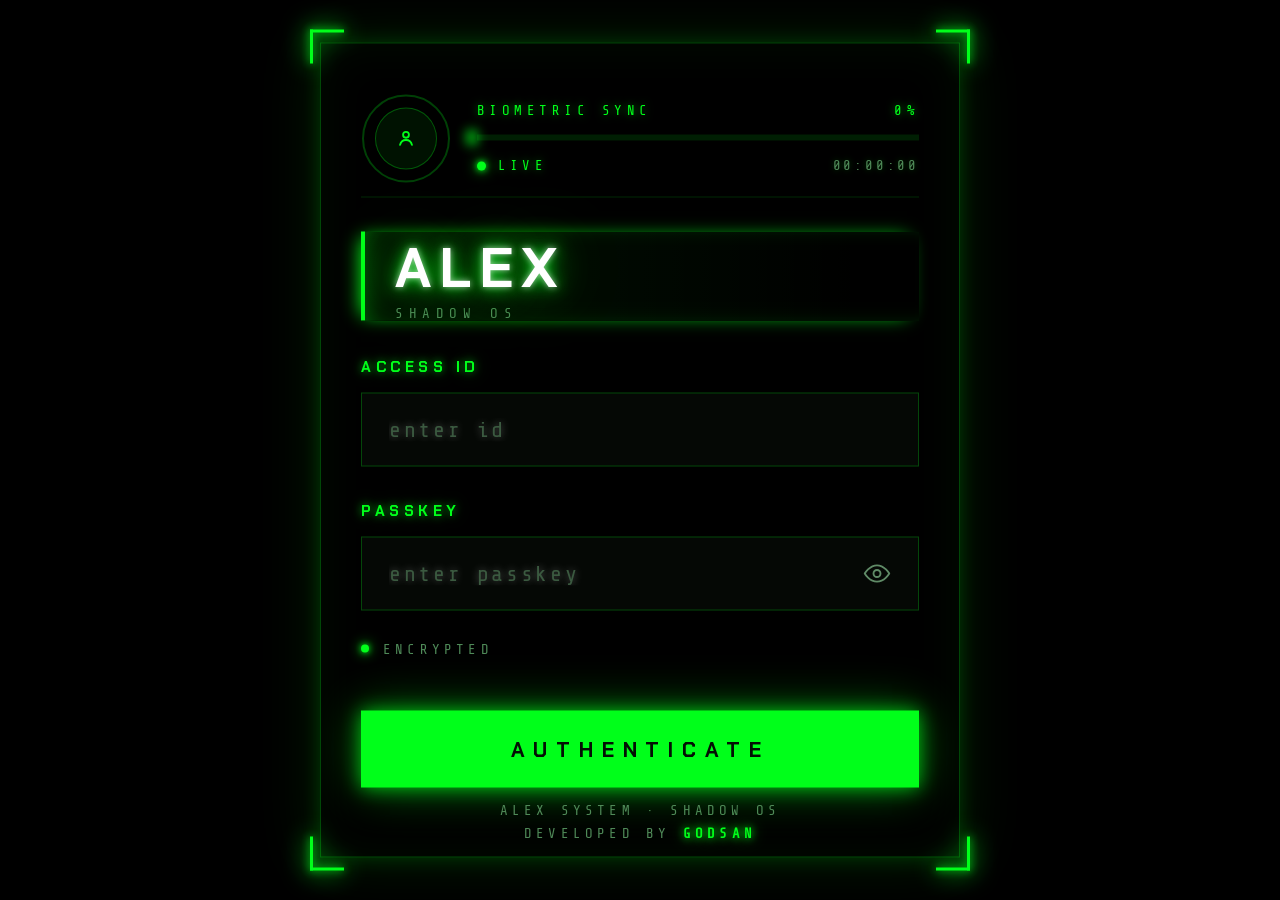
==== activity.html @ 17e76942 "Initial ALEX SHADOW OS upload" ====
<!DOCTYPE html>
<html lang="en" data-theme="dark">
<head>
<meta charset="UTF-8">
<meta name="viewport" content="width=device-width, initial-scale=1, viewport-fit=cover">
<title>Activity Log · ALEX SHADOW OS</title>
<script>try{if(!sessionStorage.getItem('alex_session'))location.replace('index.html')}catch(e){}</script>
<link rel="preconnect" href="https://fonts.googleapis.com">
<link rel="preconnect" href="https://fonts.gstatic.com" crossorigin>
<link href="https://fonts.googleapis.com/css2?family=Orbitron:wght@600;800&family=Poppins:wght@400;500;600;700&family=Share+Tech+Mono&display=swap" rel="stylesheet">
<link rel="stylesheet" href="core.css">
<link rel="stylesheet" href="activity.css">
</head>
<body data-page="activity" data-top="terminal" data-title="Activity Log">
<div class="app">
  <div id="sideSlot"></div>
  <div class="main">
    <div id="topSlot"></div>

    <main class="content apage">
      <div class="ahd">
        <div>
          <h1 class="atitle">ACTIVITY LOG</h1>
          <p class="asub" id="aCount">0 events recorded on this device</p>
        </div>
        <button class="ab" id="aClear">Clear log</button>
      </div>

      <section class="card abox">
        <div class="atools">
          <div class="achips" id="aChips" role="tablist" aria-label="Filter activity"></div>
          <label class="asearch"><span data-i="search"></span><input id="aq" type="search" placeholder="Search activity..." autocomplete="off"></label>
        </div>
        <div id="aList"></div>
        <div class="amore"><button class="ab" id="aMore" hidden>Show more</button></div>
      </section>
    </main>

    <div id="footSlot"></div>
  </div>
</div>

<script src="core.js"></script>
<script src="activity.js"></script>
</body>
</html>
---- core.css ----
:root{
  --g:#00ff1a; --g2:#2bff3f; --bg:#000;
  --panel:rgba(1,14,5,.82); --line:rgba(0,255,26,.5); --line-f:rgba(0,255,26,.18);
  --text:#fff; --muted:#a6c2ab; --row:rgba(255,255,255,.05); --red:#ff2a3d; --amber:#ffb020;
}
[data-theme=light]{
  --g:#00a815; --g2:#0bb91f; --bg:#e8f3ea; --panel:rgba(255,255,255,.88);
  --line:rgba(0,150,24,.55); --line-f:rgba(0,120,20,.2); --text:#0a1f0d; --muted:#42684a; --row:rgba(0,90,12,.07);
}
*{box-sizing:border-box;margin:0;padding:0}
html{background:var(--bg)}
body{min-height:100vh;color:var(--text);font-family:'Poppins','Segoe UI',sans-serif;font-size:14px;background:var(--bg);-webkit-tap-highlight-color:transparent}
#rain{position:fixed;inset:0;width:100%;height:100%;z-index:0;opacity:.55;pointer-events:none}
button{font:inherit;color:inherit;background:none;border:0;cursor:pointer}
a{color:inherit}
.i{width:1em;height:1em;display:block}
[data-i]{display:inline-grid;place-items:center}
[data-i] .i{width:100%;height:100%}
.spacer{flex:1}
.muted{color:var(--muted)} .ok{color:var(--g2)}
.dot{display:inline-block;width:8px;height:8px;border-radius:50%;background:var(--g);box-shadow:0 0 6px var(--g),0 0 14px var(--g);margin-right:7px;animation:blink 1.8s infinite}
@keyframes blink{50%{opacity:.4}}

.app{position:relative;z-index:1;display:grid;grid-template-columns:245px minmax(0,1fr);min-height:100vh}

/* ---------- sidebar ---------- */
.side{position:sticky;top:0;height:100vh;padding:20px 12px 14px;display:flex;flex-direction:column;gap:4px;
  background:rgba(0,0,0,.4);border-right:1px solid var(--line-f);overflow-y:auto}
[data-theme=light] .side{background:rgba(255,255,255,.5)}
.logo{position:relative;margin:0 4px 22px;padding:22px 10px 18px;text-align:center;border:1.5px solid #22e838;border-radius:30px;overflow:hidden;
  background:
   radial-gradient(130px 100px at 50% 34%,rgba(0,255,26,.26),transparent 72%),
   linear-gradient(rgba(0,255,26,.11) 1px,transparent 1px) 0 0/22px 22px,
   linear-gradient(90deg,rgba(0,255,26,.11) 1px,transparent 1px) 0 0/22px 22px,#020a03;
  box-shadow:0 0 12px rgba(0,255,26,.5),0 0 34px rgba(0,255,26,.2),inset 0 0 22px rgba(0,255,26,.2);animation:logoGlow 3.6s ease-in-out infinite}
@keyframes logoGlow{50%{box-shadow:0 0 18px rgba(0,255,26,.8),0 0 48px rgba(0,255,26,.32),inset 0 0 30px rgba(0,255,26,.3)}}
.logo-ico{position:relative;width:96px;height:104px;margin-bottom:6px;color:#25f23a;filter:drop-shadow(0 0 8px #00ff1a) drop-shadow(0 0 22px rgba(0,255,26,.8))}
.logo b{position:relative;display:block;font-family:Orbitron,'Michroma','Arial Black',sans-serif;font-weight:800;font-size:34px;line-height:1.1;letter-spacing:.12em;color:#fff;text-shadow:0 0 14px rgba(255,255,255,.35)}
.logo small{position:relative;display:block;font-family:Orbitron,'Michroma',sans-serif;font-weight:600;font-size:11px;letter-spacing:.42em;margin-top:6px;color:#2bff3f;text-shadow:0 0 8px rgba(0,255,26,.7)}
.logo,.tag,.theme,.ver{flex:none}
.nav{flex:none;display:flex;align-items:center;gap:16px;padding:13px 22px;border-radius:14px;font-weight:600;font-size:15px;text-decoration:none;transition:background .2s}
.nav [data-i]{width:22px;height:22px;color:var(--g2);flex:none}
.nav:hover{background:rgba(0,255,26,.1)}
.nav.active{background:linear-gradient(90deg,#0b8a1b,#1ec62e);color:#fff;box-shadow:0 0 20px rgba(0,255,26,.4)}
.nav.active [data-i]{color:#fff}
.grow{flex:1;min-height:12px}
.tag,.theme{border:1px solid var(--line);border-radius:14px;padding:12px 14px;margin:0 4px 12px;background:var(--panel)}
.tag{display:flex;gap:12px;align-items:center;font-size:12.5px;line-height:1.35}
.tag-ico{width:30px;height:30px;color:var(--g2);flex:none}
.theme{display:flex;align-items:center;justify-content:space-between;margin-bottom:6px}
.theme [data-i]{width:20px;height:20px;color:var(--muted)}
.switch{width:52px;height:28px;border-radius:20px;background:var(--g);position:relative;box-shadow:0 0 12px rgba(0,255,26,.5)}
.switch::after{content:'';position:absolute;top:3px;right:3px;width:22px;height:22px;border-radius:50%;background:#031004;transition:.25s}
[data-theme=light] .switch::after{right:auto;left:3px}
.ver{text-align:center;color:var(--muted);font-size:13px}
.scrim{display:none}

/* ---------- top bar ---------- */
.main{min-width:0;display:flex;flex-direction:column}
.top{display:flex;align-items:center;gap:14px;padding:20px 24px 0}
.burger{display:none;flex:none;width:48px;height:48px;border:1.5px solid var(--line);border-radius:14px;padding:12px;color:var(--g2);background:var(--panel)}
.search{flex:1;min-width:0;max-width:520px;display:flex;align-items:center;gap:12px;height:54px;padding:0 18px;border:1.5px solid var(--line);border-radius:14px;background:var(--panel);transition:box-shadow .2s}
.search:focus-within{box-shadow:0 0 18px rgba(0,255,26,.4)}
.search [data-i]{width:22px;height:22px;color:var(--g2)}
.search input{flex:1;min-width:0;background:none;border:0;outline:0;color:var(--text);font:inherit;font-size:15px}
.search input::placeholder{color:var(--muted)}
.pop-wrap{position:relative;flex:none}
.bell,.user{height:54px;border:1.5px solid var(--line);border-radius:14px;background:var(--panel);display:flex;align-items:center}
.bell{width:62px;justify-content:center;position:relative}
.bell [data-i]{width:26px;height:26px;color:var(--text)}
.badge{position:absolute;top:-7px;right:-5px;min-width:20px;height:20px;padding:0 5px;border-radius:10px;background:#ff2a2a;color:#fff;font:700 11px/20px Poppins,sans-serif;text-align:center;font-style:normal;box-shadow:0 0 10px rgba(255,42,42,.7)}
.user{gap:12px;padding:0 14px}
.u-av{width:38px;height:38px;border:2px solid var(--g);border-radius:50%;padding:7px;color:var(--g2);box-shadow:0 0 10px rgba(0,255,26,.4)}
.u-txt{display:flex;flex-direction:column;text-align:left;line-height:1.25}
.u-txt b{font-size:15px}
.u-txt small{font-size:12.5px;color:var(--g2);display:flex;align-items:center}
.u-txt small .dot{width:7px;height:7px;margin-right:5px;animation:none}
.u-txt small.off{color:var(--red)} .u-txt small.off .dot{background:var(--red);box-shadow:0 0 8px var(--red)}
.chev{width:18px;height:18px;margin-left:8px}
.panel{position:absolute;right:0;top:62px;z-index:40;min-width:260px;border:1.5px solid var(--line);border-radius:14px;background:#031207;box-shadow:0 12px 40px rgba(0,0,0,.6),0 0 24px rgba(0,255,26,.2);padding:8px;color:#fff}
[data-theme=light] .panel{background:#fff;color:#0a1f0d}
.panel[hidden]{display:none}
.menu-panel{min-width:190px}
.menu-panel button{display:flex;gap:12px;align-items:center;width:100%;padding:11px 12px;border-radius:10px;font-weight:500}
.menu-panel button:hover{background:rgba(0,255,26,.12)}
.menu-panel [data-i]{width:20px;height:20px;color:var(--g2)}
.panel h4{padding:6px 10px 8px;font-size:13px;color:var(--g2);letter-spacing:.04em}
.panel .pn{display:flex;justify-content:space-between;gap:14px;padding:9px 10px;border-radius:8px;font-size:13px}
.panel .pn:hover{background:rgba(0,255,26,.08)} .panel .pn span:last-child{color:var(--muted);white-space:nowrap}

/* ---------- content ---------- */
.content{padding:18px 24px 0;display:grid;gap:18px;min-width:0}
.content>*{min-width:0}
.card{position:relative;border:1.5px solid var(--line);border-radius:18px;background:var(--panel);
  box-shadow:0 0 22px rgba(0,255,26,.14),inset 0 0 34px rgba(0,255,26,.045)}

/* hero */
.hero{display:flex;align-items:center;gap:26px;min-height:172px;padding:0 34px;overflow:hidden}
.hero-shield{width:100px;height:110px;color:var(--g2);filter:drop-shadow(0 0 12px var(--g));flex:none;animation:glow 3s ease-in-out infinite}
@keyframes glow{50%{filter:drop-shadow(0 0 22px var(--g))}}
.vr{width:2px;height:82px;background:var(--g);box-shadow:0 0 10px var(--g);flex:none}
.hero h2{font-size:32px;font-weight:700;line-height:1.2}
.hero h2 em{font-style:normal;color:var(--g2);text-shadow:0 0 16px rgba(0,255,26,.6)}
.hero p{font-size:18px;margin-top:6px}
.quote{font-style:italic;font-size:17px;line-height:1.5;position:relative;z-index:1;margin-right:250px}
.quote cite{display:block;margin-top:14px;font-size:13px;color:var(--muted)}
.globe{position:absolute;right:-6px;bottom:-130px;width:300px;height:300px;border-radius:50%;overflow:hidden;
  background:radial-gradient(circle at 35% 25%,#37e84a,#0b9d1c 55%,#04500d);border:2px solid var(--g2);box-shadow:0 0 44px rgba(0,255,26,.55)}
.lands{position:absolute;left:0;top:0;animation:spin 36s linear infinite}
@keyframes spin{to{transform:translateX(-300px)}}
.globe .grid{position:absolute;inset:0;background:
  repeating-linear-gradient(0deg,rgba(0,0,0,.18) 0 1px,transparent 1px 38px),
  repeating-linear-gradient(90deg,rgba(0,0,0,.18) 0 1px,transparent 1px 38px)}

/* stats */
.stats{display:grid;grid-template-columns:repeat(4,minmax(0,1fr));gap:18px}
.stat{display:flex;gap:16px;padding:18px 20px;min-height:150px;overflow:hidden}
.s-ico{width:38px;height:38px;color:var(--g2);flex:none;filter:drop-shadow(0 0 6px rgba(0,255,26,.6))}
.s-ico.sm{width:30px;height:30px;margin-top:4px}
.s-body{position:relative;z-index:1;display:flex;flex-direction:column;gap:2px}
.lbl{font-size:14.5px}
.val{display:flex;align-items:baseline;gap:10px;margin-top:4px}
.val b{font-size:34px;font-weight:600;line-height:1.1}
.val small{font-size:12px;color:var(--muted)}
.val.sm{font-size:19px;font-weight:600;display:block;margin-top:8px}
.s-body small.muted{font-size:12px;margin-top:2px;font-family:'Share Tech Mono',monospace}
.spark{position:absolute;right:16px;bottom:12px;width:56%;height:62px}
.meter{position:absolute;left:92px;right:22px;bottom:20px;height:8px;border-radius:6px;background:rgba(0,255,26,.15)}
.meter i{display:block;height:100%;width:0;border-radius:6px;background:var(--g2);box-shadow:0 0 12px var(--g);transition:width .8s ease,background .4s}
.meter i.warn{background:var(--amber);box-shadow:0 0 12px var(--amber)} .meter i.bad{background:var(--red);box-shadow:0 0 12px var(--red)}
.wave{position:absolute;left:12px;right:12px;bottom:6px;opacity:.85;width:calc(100% - 24px);height:auto;pointer-events:none}
.wave circle{filter:drop-shadow(0 0 6px var(--g))}
.status{cursor:pointer;user-select:none;transition:box-shadow .25s,border-color .25s}
.status:hover{box-shadow:0 0 30px rgba(0,255,26,.35)}
.status.open{border-color:var(--amber);box-shadow:0 0 26px rgba(255,176,32,.25)}
.status.open .s-ico,.status.open .big-lock{color:var(--amber);filter:drop-shadow(0 0 8px var(--amber))}
.status.open #stSub{color:var(--amber)}
.big-lock{position:absolute;right:18px;bottom:16px;width:52px;height:52px;color:var(--g2);filter:drop-shadow(0 0 10px var(--g));transform:rotate(8deg);transition:transform .3s}
.status.open .big-lock{transform:rotate(-6deg)}

/* cols */
.cols{display:grid;grid-template-columns:minmax(0,1.55fr) minmax(0,1fr);gap:18px;align-items:stretch}
.right{display:grid;gap:18px;grid-template-rows:auto 1fr;grid-template-columns:minmax(0,1fr);min-width:0}
.vault{min-width:0}
.c-head{display:flex;align-items:center;gap:14px;padding:20px 24px 4px}
.c-ico{width:28px;height:28px;color:var(--g2);filter:drop-shadow(0 0 6px rgba(0,255,26,.6))}
.c-head h3{font-size:19px;font-weight:600;flex:1}
.va{display:inline-flex;align-items:center;gap:8px;color:var(--g2);font-weight:500;font-size:14px;text-decoration:none}
.va [data-i]{width:16px;height:16px}
.vault{display:flex;flex-direction:column;min-height:350px}
.vlist{padding:12px 20px 18px;display:grid;gap:10px;overflow-y:auto;max-height:350px;align-content:start}
.row{display:flex;align-items:center;gap:16px;padding:0 14px 0 8px;height:54px;border-radius:10px;background:var(--row);flex:none}
.av{width:46px;height:46px;border-radius:9px;display:grid;place-items:center;font-weight:700;font-size:20px;color:#fff;flex:none}
.nm{width:120px;font-weight:600;font-size:15px;overflow:hidden;text-overflow:ellipsis;white-space:nowrap}
.pw{flex:1;min-width:0;color:var(--muted);letter-spacing:.35em;font-size:13px;overflow:hidden;text-overflow:ellipsis;white-space:nowrap}
.pw.show{letter-spacing:.06em;font-family:'Share Tech Mono',monospace;font-size:15px;color:var(--g2)}
.ib{width:38px;height:38px;padding:8px;border-radius:9px;display:grid;place-items:center;flex:none;transition:background .2s,color .2s}
.ib:hover{background:rgba(0,255,26,.14);color:var(--g2)}
.ib .i{width:100%;height:100%}
.empty{padding:30px 10px;text-align:center;color:var(--muted)}

.qa-grid{display:grid;grid-template-columns:repeat(3,minmax(0,1fr));gap:16px;padding:14px 18px 18px}
.q{display:flex;flex-direction:column;align-items:center;justify-content:center;gap:12px;height:96px;padding:8px;border:1.5px solid var(--line);border-radius:12px;background:rgba(0,255,26,.04);font-weight:500;font-size:14px;text-align:center;transition:.2s}
.q:hover{background:rgba(0,255,26,.13);box-shadow:0 0 20px rgba(0,255,26,.35);transform:translateY(-2px)}
.q [data-i]{width:30px;height:30px;color:var(--g2)}
.act ul{list-style:none;padding:8px 22px 14px}
.act li{display:flex;align-items:center;gap:12px;padding:9px 0;border-bottom:1px solid var(--line-f);font-size:14px}
.act li:last-child{border:0}
.act li .dot{margin:0;animation:none;flex:none}
.act li .a-ic{width:22px;height:22px;color:var(--text);flex:none}
.act li .a-m{flex:1;min-width:0;overflow:hidden;text-overflow:ellipsis;white-space:nowrap}
.act li .a-t{color:var(--muted);font-size:13px;white-space:nowrap}
.act li.new .a-m{color:var(--g2)}

/* footer */
.foot{margin-top:22px;padding:18px 24px 22px;border-top:1px solid var(--line-f);display:flex;justify-content:space-between;align-items:center;gap:12px;flex-wrap:wrap;font-size:13px;color:var(--muted)}
.f-l{display:flex;align-items:center;gap:10px}
.f-l [data-i]{width:26px;height:26px;color:var(--g2)}
.f-l b{color:var(--g2);font-weight:600} .f-l i{font-style:normal}
.net{display:flex;align-items:center;gap:6px;padding:10px 18px;border:1.5px solid var(--line);border-radius:30px;background:var(--panel);color:var(--g2);font-weight:500}
.net.bad{color:var(--red);border-color:var(--red)} .net.bad .dot{background:var(--red);box-shadow:0 0 8px var(--red)}
.bars{display:flex;align-items:flex-end;gap:3px;height:22px;margin-left:18px}
.bars i{width:5px;border-radius:2px;background:rgba(0,255,26,.2)}
.bars i:nth-child(1){height:7px}.bars i:nth-child(2){height:12px}.bars i:nth-child(3){height:17px}.bars i:nth-child(4){height:22px}
.bars i.on{background:var(--g2);box-shadow:0 0 6px var(--g)}
.net.bad .bars i.on{background:var(--red)}

/* modal + toast + floating menu */
.modal{position:fixed;inset:0;z-index:100;display:grid;place-items:center;background:rgba(0,0,0,.7);backdrop-filter:blur(4px);padding:16px}
.modal[hidden]{display:none}
.sheet{width:min(460px,100%);max-height:92vh;overflow:auto;border:1.5px solid var(--line);border-radius:18px;background:#031207;color:#fff;padding:20px 22px 22px;box-shadow:0 0 50px rgba(0,255,26,.3)}
[data-theme=light] .sheet{background:#fff;color:#0a1f0d}
.sheet-h{display:flex;justify-content:space-between;align-items:center;margin-bottom:14px}
.sheet-h h3{font-size:19px}
.fld{display:block;margin-bottom:14px}
.fld span{display:block;font-size:12.5px;color:var(--g2);margin-bottom:6px;letter-spacing:.04em}
.fld input[type=text],.fld input[type=password],.fld .out{width:100%;height:46px;padding:0 14px;border-radius:10px;border:1.5px solid var(--line);background:rgba(0,255,26,.05);color:inherit;font:inherit;outline:0}
.fld input:focus{box-shadow:0 0 14px rgba(0,255,26,.4)}
.fld .out{display:flex;align-items:center;font-family:'Share Tech Mono',monospace;font-size:16px;color:var(--g2);overflow-wrap:anywhere;height:auto;min-height:46px;padding:10px 14px}
.inl{display:flex;gap:8px}.inl input{flex:1}
.btn{height:44px;padding:0 18px;border-radius:10px;font-weight:600;background:var(--g);color:#031004;box-shadow:0 0 16px rgba(0,255,26,.5)}
.btn.ghost{background:none;color:var(--g2);border:1.5px solid var(--line);box-shadow:none}
.btn-row{display:flex;gap:10px;margin-top:6px}.btn-row .btn{flex:1}
.chk{display:flex;flex-wrap:wrap;gap:8px 18px;margin:4px 0 14px;font-size:13px}
.chk label{display:flex;gap:6px;align-items:center;cursor:pointer}
.chk input{accent-color:var(--g)}
.rng{width:100%;accent-color:var(--g)}
.meter-s{height:6px;border-radius:4px;background:rgba(0,255,26,.15);margin:-6px 0 14px;overflow:hidden}
.meter-s i{display:block;height:100%;width:0;background:var(--g2);transition:width .25s,background .25s}
.kv{display:flex;justify-content:space-between;padding:11px 0;border-bottom:1px solid var(--line-f)}
.chips{display:grid;grid-template-columns:repeat(3,1fr);gap:10px}
.chip{height:44px;border:1.5px solid var(--line);border-radius:10px;font-weight:500;transition:.2s}
.chip:hover{background:rgba(0,255,26,.12)}
.chip.on{background:var(--g);color:#031004;font-weight:700;box-shadow:0 0 16px rgba(0,255,26,.5)}
.err{min-height:20px;margin:-4px 0 8px;font-size:13px;color:var(--red)}
.kv b{color:var(--g2)} .kv b.bad{color:var(--red)} .kv b.warn{color:var(--amber)}
.fmenu{position:fixed;z-index:90;min-width:180px;border:1.5px solid var(--line);border-radius:12px;background:#031207;color:#fff;padding:6px;box-shadow:0 10px 30px rgba(0,0,0,.6)}
.fmenu button{display:block;width:100%;text-align:left;padding:10px 12px;border-radius:8px}
.fmenu button:hover{background:rgba(0,255,26,.14)}
.fmenu .danger{color:#ff6070}
.toast{position:fixed;left:50%;bottom:26px;z-index:120;transform:translate(-50%,30px);opacity:0;pointer-events:none;max-width:90vw;padding:12px 20px;border:1.5px solid var(--g);border-radius:12px;background:#031207;color:#fff;box-shadow:0 0 24px rgba(0,255,26,.4);transition:.3s}
.toast.on{opacity:1;transform:translate(-50%,0)}

/* ---------- responsive ---------- */
@media (max-width:1200px){
  .quote{margin-right:190px}
  .globe{width:240px;height:240px;bottom:-100px}
  .lands{transform-origin:0 0;scale:.8}
}
@media (max-width:1100px){
  .stats{grid-template-columns:repeat(2,minmax(0,1fr))}
  .cols{grid-template-columns:minmax(0,1fr)}
}
@media (max-width:860px){
  .app{grid-template-columns:minmax(0,1fr)}
  .side{position:fixed;left:0;top:0;z-index:60;width:265px;transform:translateX(-102%);transition:transform .28s;background:#020a03}
  [data-theme=light] .side{background:#f4fbf5}
  body.nav-open .side{transform:none;box-shadow:0 0 60px rgba(0,0,0,.8)}
  .scrim{position:fixed;inset:0;z-index:55;background:rgba(0,0,0,.6)}
  body.nav-open .scrim{display:block}
  .burger{display:grid}
  .top{padding:14px 14px 0;gap:10px}
  .content{padding:14px 14px 0}
  .quote{display:none}
  .hero{padding:0 22px;gap:18px;min-height:150px}
  .hero-shield{width:72px;height:80px}.vr{height:64px}
  .hero h2{font-size:24px}.hero p{font-size:15px}
  .globe{opacity:.22}
  .u-txt,.chev{display:none}.user{padding:0 8px}
  .top .spacer{display:none}.search{height:48px;max-width:none}.bell,.user{height:48px}.bell{width:52px}
}
@media (max-width:520px){
  .stats{grid-template-columns:minmax(0,1fr)}
  .qa-grid{gap:10px;padding:12px 12px 16px}
  .q{font-size:12.5px;height:88px}
  .row{gap:8px;padding:0 6px}.nm{flex:0 1 auto;width:auto;max-width:96px;margin-right:auto}.row .pw:not(.show){display:none}.vlist{padding:12px 12px 16px}
  .hero h2{font-size:21px}
  .foot{justify-content:center;text-align:center}
}
@media (prefers-reduced-motion:reduce){*{animation:none!important;transition:none!important}}

/* ---------- shared: terminal-style top bar (all pages except the dashboard) ---------- */
.top.term{margin:18px 24px 0;padding:0 18px;height:66px;border:1.5px solid var(--line);border-radius:16px;background:var(--panel);box-shadow:0 0 22px rgba(0,255,26,.12),inset 0 0 30px rgba(0,255,26,.04);gap:16px}
.prompt{display:flex;align-items:center;gap:6px;font-family:'Share Tech Mono',monospace;font-size:22px;letter-spacing:.05em;white-space:pre;min-width:0}
.prompt .gt{color:var(--g2)}
.prompt b{font-weight:400;overflow:hidden;text-overflow:ellipsis}
.cursor{display:inline-block;width:11px;height:24px;margin-left:4px;background:var(--g2);box-shadow:0 0 10px var(--g);animation:caret 1s steps(1) infinite}
@keyframes caret{50%{opacity:0}}
.live{display:flex;align-items:center;gap:12px;font-weight:600;font-size:15px}
.live .dot{margin:0}
.live time{font-family:'Share Tech Mono',monospace;font-weight:400;color:var(--muted);letter-spacing:.12em}
.live.off{color:var(--red)} .live.off .dot{background:var(--red);box-shadow:0 0 8px var(--red)}
.lockbtn{height:42px;min-width:42px;padding:0 11px;border:1.5px solid var(--line);border-radius:12px;display:flex;align-items:center;justify-content:center;gap:8px;color:var(--g2);font-family:'Share Tech Mono',monospace;font-size:14px;transition:.2s}
.lockbtn .i{width:20px;height:20px}
.lockbtn:hover{background:rgba(0,255,26,.12)}
.lockbtn.open{color:var(--amber);border-color:var(--amber);box-shadow:0 0 14px rgba(255,176,32,.3)}
.top.term .bell,.top.term .user{height:46px}
.top.term .bell{width:50px}
.user.compact{padding:0 10px 0 6px;gap:6px}
.u-av.letter{display:grid;place-items:center;padding:0;font-weight:700;font-size:16px;color:var(--g2)}
.btn.danger{background:var(--red);color:#fff;box-shadow:0 0 16px rgba(255,42,61,.45)}
.sel,.fld select{width:100%;height:46px;padding:0 14px;border-radius:10px;border:1.5px solid var(--line);background:#031207;color:inherit;font:inherit;outline:0}
[data-theme=light] .sel,[data-theme=light] .fld select{background:#fff}
.fld select option{background:#031207;color:#fff}
@media (max-width:860px){
  .top.term{margin:14px 14px 0;height:58px;padding:0 10px;gap:10px}
  .prompt{font-size:18px}
  .top.term .burger{width:42px;height:42px;padding:10px}
}
@media (max-width:860px){ .top.term .spacer{display:none} .prompt{flex:1} }
@media (max-width:420px){ .lockbtn span{display:none} .lockbtn{padding:0} .top.term{gap:6px;padding:0 6px;margin:12px 12px 0} .top.term .chev{display:none} .user.compact{padding:0 4px} .top.term .bell{width:42px} .prompt{font-size:16px} }
@media (max-width:560px){ .live{display:none} .prompt{font-size:17px} .prompt .cursor{width:8px;height:20px} }

@media (max-width:380px){ .prompt{font-size:14px} .prompt .cursor{width:7px;height:16px;margin-left:2px} }

/* ---------- Settings switches ---------- */
html.no-glow *{text-shadow:none!important;box-shadow:none!important;filter:none!important}
html.reduce-motion *,html.reduce-motion *::before,html.reduce-motion *::after{animation:none!important;transition:none!important}
---- activity.css ----
/* Activity Log page */
.apage{padding-top:20px}
.ahd{display:flex;justify-content:space-between;align-items:flex-end;gap:16px;flex-wrap:wrap}
.atitle{font-family:Orbitron,'Michroma','Arial Black',sans-serif;font-weight:800;font-size:44px;line-height:1.05;letter-spacing:.08em;color:var(--g2);text-shadow:0 0 12px rgba(0,255,26,.7),0 0 34px rgba(0,255,26,.4)}
.asub{margin-top:6px;color:var(--muted);font-size:16px}
.ab{display:inline-flex;align-items:center;justify-content:center;height:50px;padding:0 24px;border:1.5px solid var(--line);border-radius:12px;background:var(--panel);font-weight:600;font-size:16px;transition:.2s}
.ab:hover{background:rgba(0,255,26,.13);box-shadow:0 0 18px rgba(0,255,26,.35)}
.ab[hidden]{display:none}

.abox{padding:22px 24px 20px}
.atools{display:flex;align-items:center;justify-content:space-between;gap:16px;flex-wrap:wrap;margin-bottom:10px}
.achips{display:flex;gap:10px;flex-wrap:wrap}
.achip{height:44px;padding:0 22px;border:1.5px solid var(--line);border-radius:22px;background:rgba(0,255,26,.04);font-size:16px;transition:.2s;white-space:nowrap}
.achip:hover{background:rgba(0,255,26,.13)}
.achip.on{background:var(--g);border-color:var(--g);color:#031004;font-weight:700;box-shadow:0 0 18px rgba(0,255,26,.5)}
.achip em{font-style:normal;opacity:.6;font-size:13px;margin-left:6px}
.asearch{display:flex;align-items:center;gap:10px;height:44px;width:260px;max-width:100%;padding:0 16px;border:1.5px solid var(--line);border-radius:22px;background:rgba(0,0,0,.25);transition:box-shadow .2s}
[data-theme=light] .asearch{background:rgba(255,255,255,.7)}
.asearch:focus-within{box-shadow:0 0 16px rgba(0,255,26,.4)}
.asearch [data-i]{width:20px;height:20px;color:var(--muted)}
.asearch input{flex:1;min-width:0;background:none;border:0;outline:0;color:var(--text);font:inherit;font-size:15px}
.asearch input::placeholder{color:var(--muted)}

.agroup{padding:18px 0 8px;font-family:'Share Tech Mono',monospace;font-size:14px;letter-spacing:.22em;color:var(--g2);text-shadow:0 0 8px rgba(0,255,26,.4);border-bottom:1px solid var(--line-f)}
.arow{display:flex;align-items:center;gap:18px;padding:16px 4px;border-bottom:1px solid var(--line-f);transition:background .2s}
.arow:hover{background:rgba(0,255,26,.045)}
.aic{width:52px;height:52px;flex:none;display:grid;place-items:center;border:1.5px solid var(--line);border-radius:12px;background:rgba(0,255,26,.05);color:var(--g2)}
.aic .i{width:26px;height:26px}
.arow.bad .aic{border-color:var(--red);color:#ff6070;background:rgba(255,42,61,.08)}
.arow.bad .am{color:#ff6070}
.abody{flex:1;min-width:0}
.am{font-size:18px;font-weight:600;overflow:hidden;text-overflow:ellipsis;white-space:nowrap}
.as{margin-top:3px;color:var(--muted);font-size:15px}
.at{flex:none;color:var(--muted);font-family:'Share Tech Mono',monospace;font-size:15px;white-space:nowrap}
.aempty{padding:54px 10px;text-align:center;color:var(--muted)}
.amore{display:flex;justify-content:center;padding-top:16px}

@media (max-width:860px){
  .atitle{font-size:32px}
  .abox{padding:16px 14px}
  .arow{gap:14px}
  .aic{width:46px;height:46px}.aic .i{width:23px;height:23px}
  .am{font-size:16.5px}
}
@media (max-width:620px){
  .asearch{width:100%}
  .achip{height:40px;padding:0 16px;font-size:15px}
  .arow{flex-wrap:wrap;row-gap:4px}
  .at{flex:1 1 100%;padding-left:60px;font-size:13px;margin-top:-2px}
}
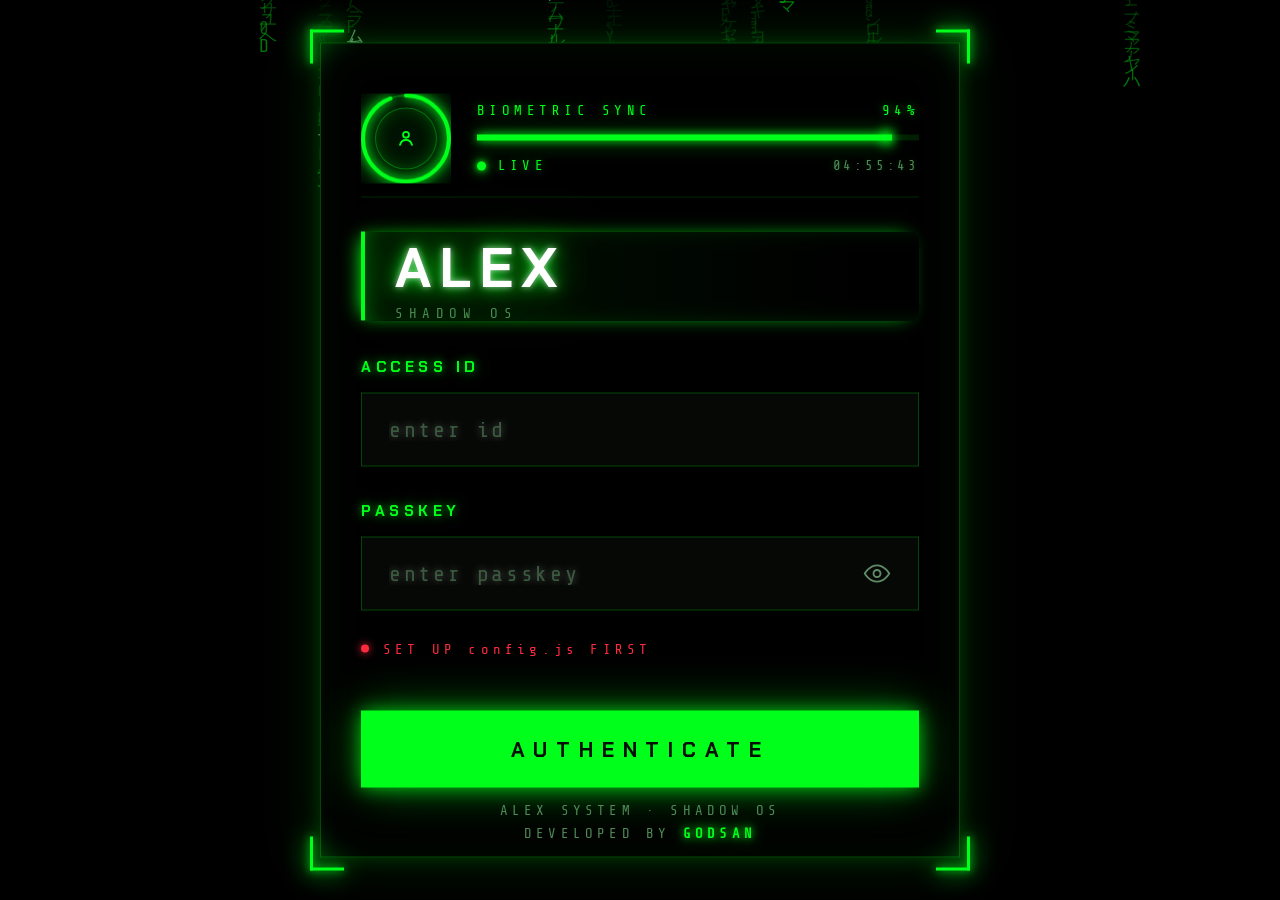
==== commit bed33407: "Initial ALEX SHADOW OS upload" ====
--- a/activity.html
+++ b/activity.html
@@ -40,6 +40,7 @@
   </div>
 </div>
 
+<script src="config.js"></script>
 <script src="core.js"></script>
 <script src="activity.js"></script>
 </body>
